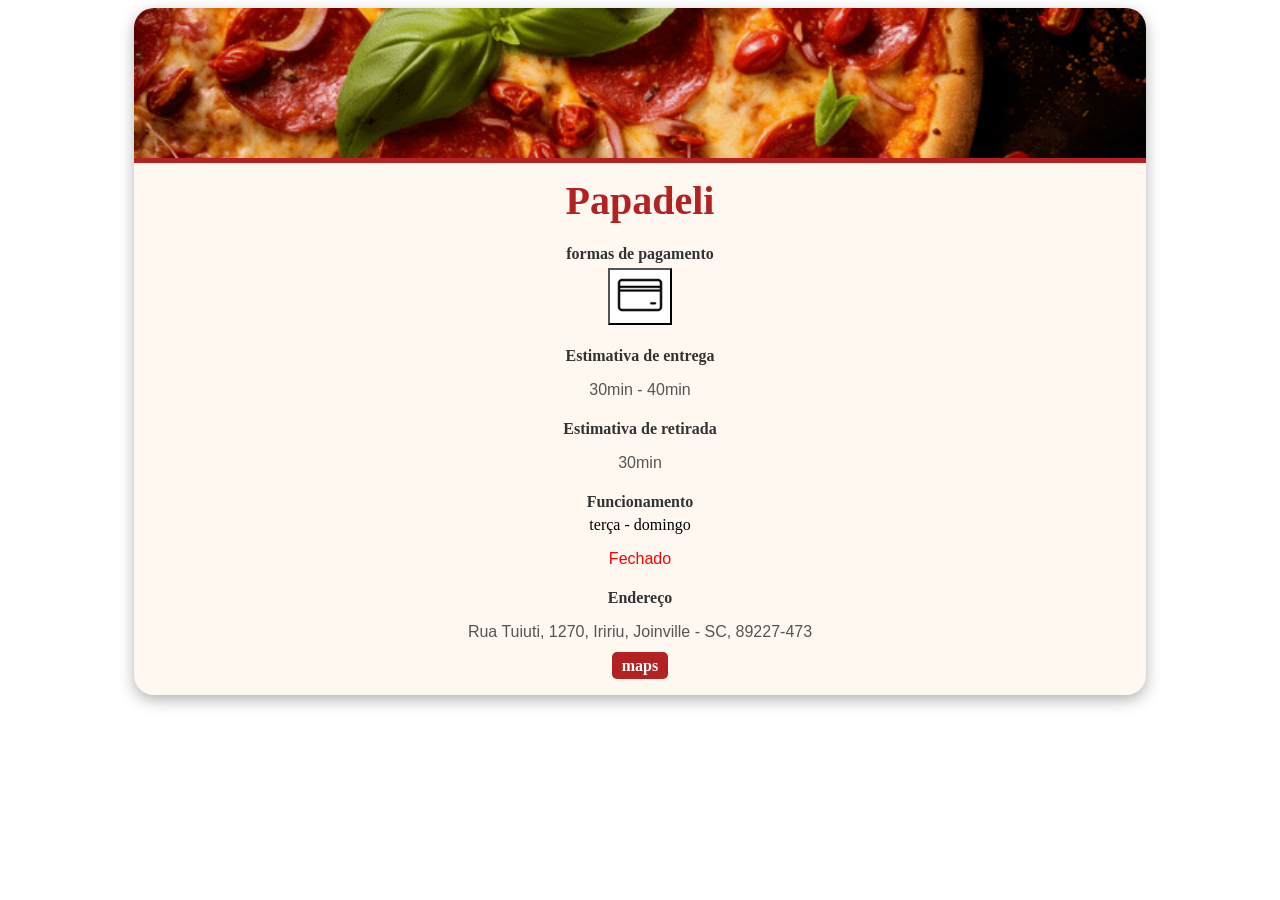
==== index.html @ 965694c2 "first commit" ====
<!DOCTYPE html>
<html lang="pt-Br">

<head>
    <meta charset="UTF-8">
    <meta name="viewport" content="width=device-width, initial-scale=1.0">
    <link rel="stylesheet" href="style.css">
    <title>Cardápio Papadeli</title>
</head>

<body>


    <spam id="cartoes">

    </spam>

    <header>

        <!--<div id="imagem_destaque"></div>-->

        <img id="imagem_destaque" src="./imagens/pizza.png">

        <h1>Papadeli</h1>

        <section id="header">


            <div>
                <h4>formas de pagamento</h4>
                <button><img id="cartao" src="./imagens/cartao.png">
                </button>
            </div>
            <div>
                <h4>Estimativa de entrega</h4>
                <p>30min - 40min</p>
            </div>

            <div>
                <h4>Estimativa de retirada</h4>
                <p>30min</p>
            </div>

            <div><!--espaço vazio necessário--></div>


            <div>
                <h4>Funcionamento</h4>
                terça - domingo
                <p id="funcionamento"></p>
            </div>

            <div>
                <h4>Endereço</h4>
                <p>Rua Tuiuti, 1270, Iririu, Joinville - SC, 89227-473</p>
                <a id="maps" href="https://maps.app.goo.gl/vvwzj1gebsCKTkAu8">maps</a>
            </div>
        </section>
    </header>





<script type="module" src="script.js"></script>
</body>

</html>
---- style.css ----
#cartoes{
    display: none;
}

/* Fonte para títulos */
h1 {
  text-align: center;
  font-family: 'Playfair Display', serif; /* elegante e legível */
  font-size: 2.5rem;
  color: #b22222; /* vermelho pizza */
  margin: 10px 0;
}

/* Imagem destaque */
#imagem_destaque {
  width: 100%;
  height: 150px;
  object-fit: cover; /* mantém proporção da imagem */
  border-bottom: 5px solid #b22222; /* detalhe */
}

/* Container principal */
header {
  width: 80%;
  margin: 0 auto;
  border-radius: 20px;
  overflow: hidden;
  box-shadow: 0 5px 15px rgba(0,0,0,0.3);
  background-color: #fff8f0; /* tom suave */
}

header button{
    background-color: white;
}
header button:hover{
    box-shadow: 3px 3px 3px black;
    cursor: pointer;
    margin-bottom: 1%;
    margin-top: -1%;
}

/* Grid de informações */
#header {
  display: block;
  grid-template-columns: repeat(3, 1fr);
  gap: 15px;
  padding: 20px;
  padding-top: 0%;
  text-align: center;
}

#header h4 {
  font-family: 'Lobster', cursive; /* estilo artesanal */
  color: #333;
  margin-bottom: 5px;
}

#header p {
  font-family: 'Lato', sans-serif;
  color: #555;
}

/* Botão maps */
#maps {
  text-decoration: none;
  background-color: #b22222;
  border: none;
  border-radius: 5px;
  padding: 5px 10px;
  color: white;
  font-weight: bold;
  transition: background 0.3s;
}

#maps:hover {
  background-color: #8b1a1a;
}

#cartao{
    width: 0.5in;
    height: 0.5in;
}
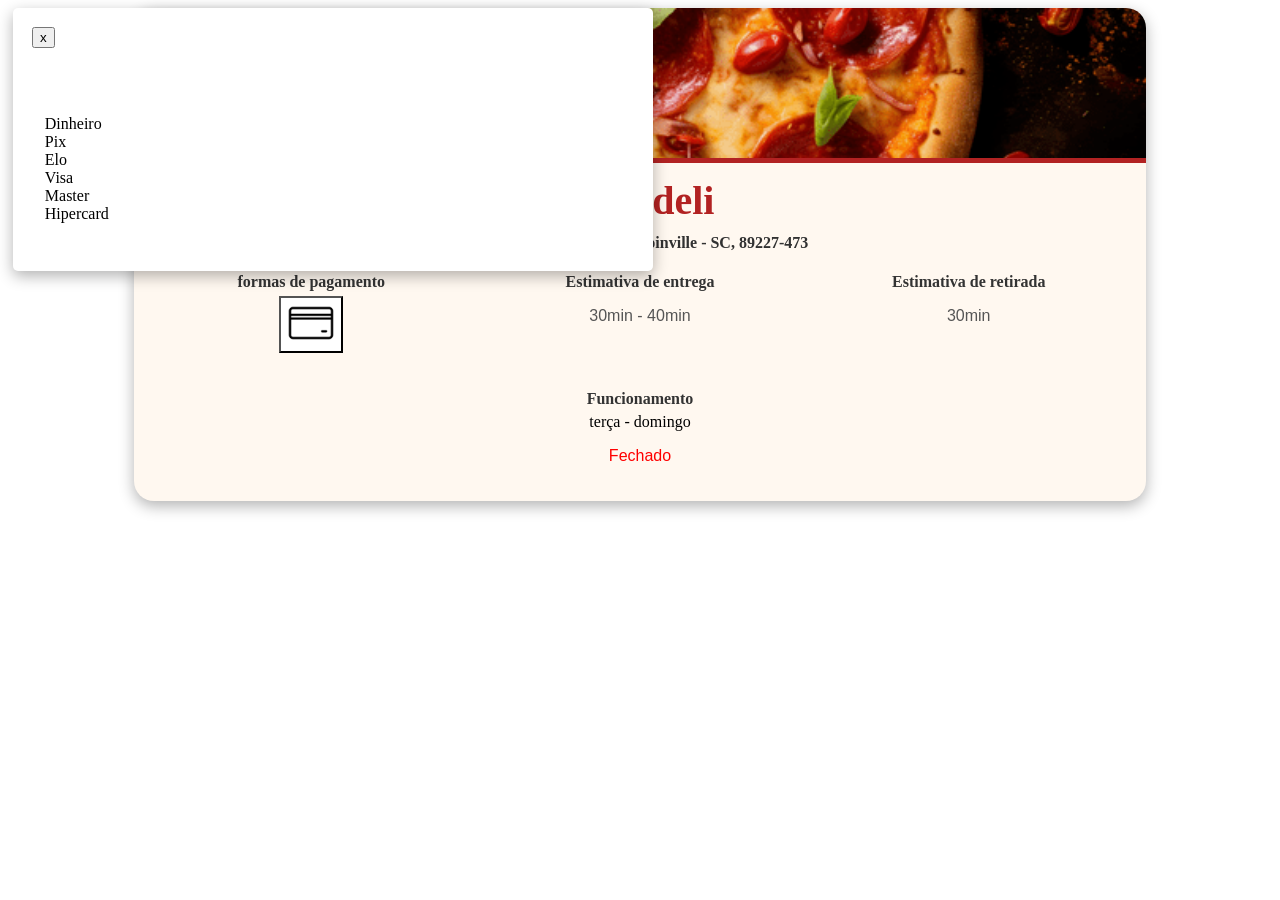
==== commit 26be6667: "estilo previa adicionado, endereço realocado" ====
--- a/index.html
+++ b/index.html
@@ -11,9 +11,24 @@
 <body>
 
 
-    <spam id="cartoes">
+    <section id="previa">
 
-    </spam>
+        <button id="btn-fecha-prev">x</button>
+
+        <ul class="dPrev">
+            <li>Dinheiro</li>
+            <li>Pix</li>
+            <li>Elo</li>
+            <li>Visa</li>
+            <li>Master</li>
+            <li>Hipercard</li>
+            
+        </ul>
+
+
+
+
+    </section>
 
     <header>
 
@@ -22,47 +37,43 @@
         <img id="imagem_destaque" src="./imagens/pizza.png">
 
         <h1>Papadeli</h1>
+        <div id="endereco">
+            <a id="maps" href="https://maps.app.goo.gl/vvwzj1gebsCKTkAu8">
+                Rua Tuiuti, 1270, Iririu, Joinville - SC, 89227-473
+            </a>
 
-        <section id="header">
+            <section id="header">
 
 
-            <div>
-                <h4>formas de pagamento</h4>
-                <button><img id="cartao" src="./imagens/cartao.png">
-                </button>
-            </div>
-            <div>
-                <h4>Estimativa de entrega</h4>
-                <p>30min - 40min</p>
-            </div>
+                <div>
+                    <h4>formas de pagamento</h4>
+                    <button id="prevPagamentos"><img id="cartao" src="./imagens/cartao.png">
+                    </button>
+                </div>
+                <div>
+                    <h4>Estimativa de entrega</h4>
+                    <p>30min - 40min</p>
+                </div>
 
-            <div>
-                <h4>Estimativa de retirada</h4>
-                <p>30min</p>
-            </div>
+                <div>
+                    <h4>Estimativa de retirada</h4>
+                    <p>30min</p>
+                </div>
 
-            <div><!--espaço vazio necessário--></div>
+                <div><!--espaço vazio necessário--></div>
 
 
-            <div>
-                <h4>Funcionamento</h4>
-                terça - domingo
-                <p id="funcionamento"></p>
-            </div>
+                <div>
+                    <h4>Funcionamento</h4>
+                    terça - domingo
+                    <p id="funcionamento"></p>
+                </div>
+            </section>
 
-            <div>
-                <h4>Endereço</h4>
-                <p>Rua Tuiuti, 1270, Iririu, Joinville - SC, 89227-473</p>
-                <a id="maps" href="https://maps.app.goo.gl/vvwzj1gebsCKTkAu8">maps</a>
-            </div>
-        </section>
+        </div>
     </header>
 
-
-
-
-
-<script type="module" src="script.js"></script>
+    <script type="module" src="script.js"></script>
 </body>
 
 </html>
--- a/style.css
+++ b/style.css
@@ -1,6 +1,4 @@
-#cartoes{
-    display: none;
-}
+
 
 /* Fonte para títulos */
 h1 {
@@ -17,6 +15,10 @@
   height: 150px;
   object-fit: cover; /* mantém proporção da imagem */
   border-bottom: 5px solid #b22222; /* detalhe */
+}
+
+#endereco{
+    text-align: center;
 }
 
 /* Container principal */
@@ -41,7 +43,7 @@
 
 /* Grid de informações */
 #header {
-  display: block;
+  display: grid;
   grid-template-columns: repeat(3, 1fr);
   gap: 15px;
   padding: 20px;
@@ -63,20 +65,63 @@
 /* Botão maps */
 #maps {
   text-decoration: none;
-  background-color: #b22222;
   border: none;
   border-radius: 5px;
   padding: 5px 10px;
-  color: white;
+  color: rgb(49, 49, 49);
   font-weight: bold;
   transition: background 0.3s;
 }
 
 #maps:hover {
-  background-color: #8b1a1a;
+  border: 1px solid black;
 }
 
 #cartao{
     width: 0.5in;
     height: 0.5in;
-}+}
+
+#previa{
+  border-radius: 5px;
+  background-color: white;
+  position: fixed;
+  display: block;
+  width: 50%;
+  box-shadow: 0 5px 15px rgba(0,0,0,0.3);
+  left: 1%
+}
+#previa li{
+  list-style: none;
+}
+
+#previa button{
+  margin: 3%;
+}
+
+.dPrev{
+  padding: 5%;
+}
+
+/* Layout para telas menores (celular) */
+@media (max-width: 4in) {
+
+
+  h1 {
+    font-size: 1.8rem; /* diminui o título */
+  }
+
+  #imagem_destaque {
+    height: 150px; /* reduz altura da imagem */
+  }
+
+  header{
+    width: 100%;
+  }
+
+  #previa{
+    width: 100%;
+  }
+}
+
+
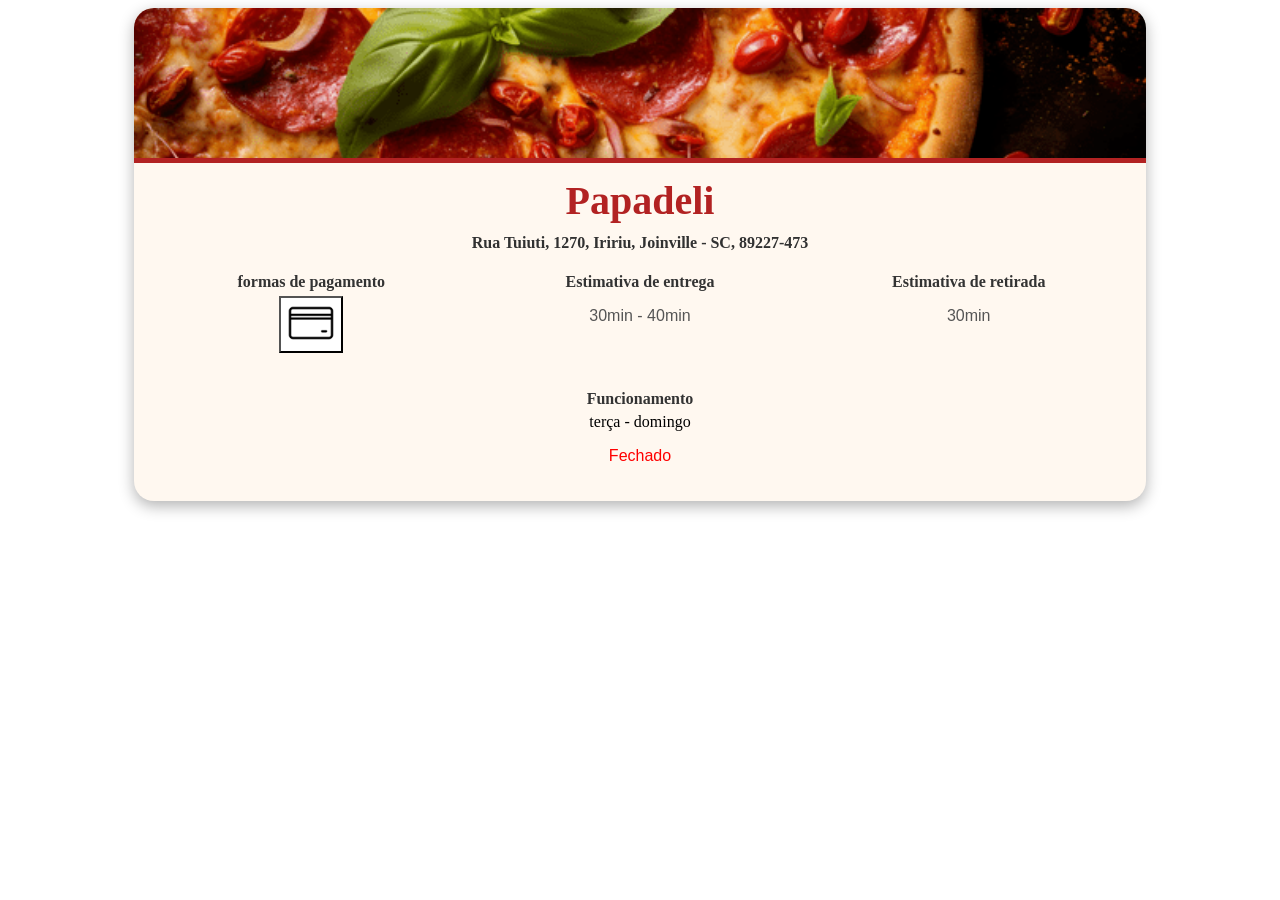
==== commit 3d387ffd: "funções de mostrar e reirar previa adicionados, estlização previa completada, imagens previa adicion" ====
--- a/index.html
+++ b/index.html
@@ -13,20 +13,29 @@
 
     <section id="previa">
 
-        <button id="btn-fecha-prev">x</button>
+        <button id="btn-fecha-prev">
+            <svg id="dupla-esquerda" xmlns="http://www.w3.org/2000/svg" fill="currentColor"
+                class="bi bi-chevron-double-left" viewBox="0 0 16 16">
+                <path fill-rule="evenodd"
+                    d="M8.354 1.646a.5.5 0 0 1 0 .708L2.707 8l5.647 5.646a.5.5 0 0 1-.708.708l-6-6a.5.5 0 0 1 0-.708l6-6a.5.5 0 0 1 .708 0" />
+                <path fill-rule="evenodd"
+                    d="M12.354 1.646a.5.5 0 0 1 0 .708L6.707 8l5.647 5.646a.5.5 0 0 1-.708.708l-6-6a.5.5 0 0 1 0-.708l6-6a.5.5 0 0 1 .708 0" />
+            </svg>
+        </button>
 
         <ul class="dPrev">
-            <li>Dinheiro</li>
-            <li>Pix</li>
-            <li>Elo</li>
-            <li>Visa</li>
-            <li>Master</li>
-            <li>Hipercard</li>
-            
+            <li><svg xmlns="http://www.w3.org/2000/svg" viewBox="0 0 640 512" fill="green">
+                    <path
+                        d="M64 96C28.7 96 0 124.7 0 160V352c0 35.3 28.7 64 64 64H576c35.3 0 64-28.7 64-64V160c0-35.3-28.7-64-64-64H64zm0 48h512c8.8 0 16 7.2 16 16V352c0 8.8-7.2 16-16 16H64c-8.8 0-16-7.2-16-16V160c0-8.8 7.2-16 16-16zm256 32a80 80 0 1 0 0 160 80 80 0 1 0 0-160z" />
+                </svg>
+                Dinheiro</li>
+            <li><img src="./imagens/pix.png">Pix</li>
+            <li><img src="./imagens/elo.png">Elo</li>
+            <li><img src="./imagens/visa.png">Visa</li>
+            <li><img src="./imagens/mastercard.png">Mastercard</li>
+            <li><img src="./imagens/hipercard.png">Hipercard</li>
+
         </ul>
-
-
-
 
     </section>
 
--- a/style.css
+++ b/style.css
@@ -86,17 +86,44 @@
   border-radius: 5px;
   background-color: white;
   position: fixed;
-  display: block;
+  display: none;
   width: 50%;
   box-shadow: 0 5px 15px rgba(0,0,0,0.3);
   left: 1%
 }
 #previa li{
   list-style: none;
+  border: 1px solid gray;
+  border-top: 0px;
+  border-left: 0px;
+  border-right: 0px;
+  font-size:xx-large;
+  vertical-align: middle;
+}
+
+#previa li img{
+  width: 0.5in;
+  vertical-align: middle;
+  margin-right: 3%;
+}
+
+#previa svg {
+  width: 0.5in;
+  height: 0.5in;
+  vertical-align: middle;
+  margin-right: 3%;
 }
 
 #previa button{
   margin: 3%;
+  background-color: #c7c7c7;
+  border: 3px solid black;
+  border-radius: 3px;
+}
+
+#dupla-esquerda{
+  width: 0.3in;
+  height: 0.3in;
 }
 
 .dPrev{
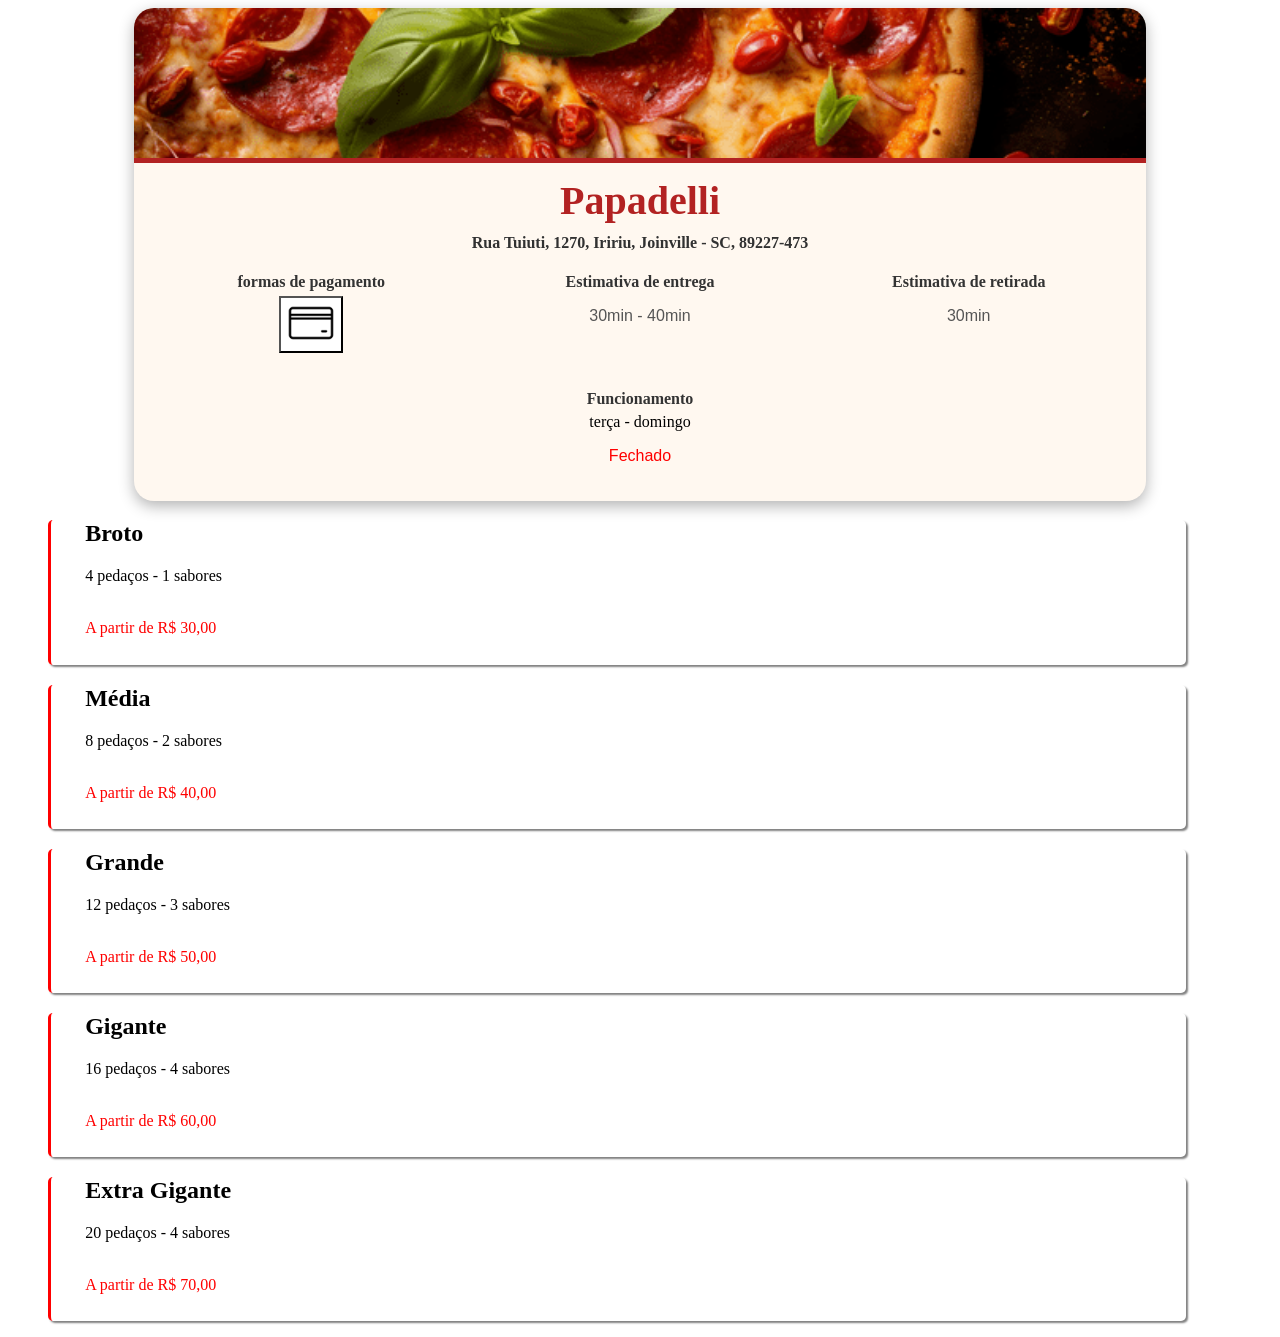
==== commit a7d3fe38: "inseridas sessões de sabores e bebidas, função que cria objetos pizza e objeto carrainho criados" ====
--- a/index.html
+++ b/index.html
@@ -5,82 +5,89 @@
     <meta charset="UTF-8">
     <meta name="viewport" content="width=device-width, initial-scale=1.0">
     <link rel="stylesheet" href="style.css">
-    <title>Cardápio Papadeli</title>
+    <title>Cardápio Papadelli</title>
 </head>
 
 <body>
 
+    <main id="inicio">
 
-    <section id="previa">
+        <section id="previa">
 
-        <button id="btn-fecha-prev">
-            <svg id="dupla-esquerda" xmlns="http://www.w3.org/2000/svg" fill="currentColor"
-                class="bi bi-chevron-double-left" viewBox="0 0 16 16">
-                <path fill-rule="evenodd"
-                    d="M8.354 1.646a.5.5 0 0 1 0 .708L2.707 8l5.647 5.646a.5.5 0 0 1-.708.708l-6-6a.5.5 0 0 1 0-.708l6-6a.5.5 0 0 1 .708 0" />
-                <path fill-rule="evenodd"
-                    d="M12.354 1.646a.5.5 0 0 1 0 .708L6.707 8l5.647 5.646a.5.5 0 0 1-.708.708l-6-6a.5.5 0 0 1 0-.708l6-6a.5.5 0 0 1 .708 0" />
-            </svg>
-        </button>
+            <button id="btn-fecha-prev">
+                <svg id="dupla-esquerda" xmlns="http://www.w3.org/2000/svg" fill="currentColor"
+                    class="bi bi-chevron-double-left" viewBox="0 0 16 16">
+                    <path fill-rule="evenodd"
+                        d="M8.354 1.646a.5.5 0 0 1 0 .708L2.707 8l5.647 5.646a.5.5 0 0 1-.708.708l-6-6a.5.5 0 0 1 0-.708l6-6a.5.5 0 0 1 .708 0" />
+                    <path fill-rule="evenodd"
+                        d="M12.354 1.646a.5.5 0 0 1 0 .708L6.707 8l5.647 5.646a.5.5 0 0 1-.708.708l-6-6a.5.5 0 0 1 0-.708l6-6a.5.5 0 0 1 .708 0" />
+                </svg>
+            </button>
 
-        <ul class="dPrev">
-            <li><svg xmlns="http://www.w3.org/2000/svg" viewBox="0 0 640 512" fill="green">
-                    <path
-                        d="M64 96C28.7 96 0 124.7 0 160V352c0 35.3 28.7 64 64 64H576c35.3 0 64-28.7 64-64V160c0-35.3-28.7-64-64-64H64zm0 48h512c8.8 0 16 7.2 16 16V352c0 8.8-7.2 16-16 16H64c-8.8 0-16-7.2-16-16V160c0-8.8 7.2-16 16-16zm256 32a80 80 0 1 0 0 160 80 80 0 1 0 0-160z" />
-                </svg>
-                Dinheiro</li>
-            <li><img src="./imagens/pix.png">Pix</li>
-            <li><img src="./imagens/elo.png">Elo</li>
-            <li><img src="./imagens/visa.png">Visa</li>
-            <li><img src="./imagens/mastercard.png">Mastercard</li>
-            <li><img src="./imagens/hipercard.png">Hipercard</li>
+            <ul class="dPrev">
+                <li><svg xmlns="http://www.w3.org/2000/svg" viewBox="0 0 640 512" fill="green">
+                        <path
+                            d="M64 96C28.7 96 0 124.7 0 160V352c0 35.3 28.7 64 64 64H576c35.3 0 64-28.7 64-64V160c0-35.3-28.7-64-64-64H64zm0 48h512c8.8 0 16 7.2 16 16V352c0 8.8-7.2 16-16 16H64c-8.8 0-16-7.2-16-16V160c0-8.8 7.2-16 16-16zm256 32a80 80 0 1 0 0 160 80 80 0 1 0 0-160z" />
+                    </svg>
+                    Dinheiro</li>
+                <li><img src="./imagens/pix.png">Pix</li>
+                <li><img src="./imagens/elo.png">Elo</li>
+                <li><img src="./imagens/visa.png">Visa</li>
+                <li><img src="./imagens/mastercard.png">Mastercard</li>
+                <li><img src="./imagens/hipercard.png">Hipercard</li>
 
-        </ul>
+            </ul>
 
-    </section>
+        </section>
 
-    <header>
+        <header>
 
-        <!--<div id="imagem_destaque"></div>-->
+            <!--<div id="imagem_destaque"></div>-->
 
-        <img id="imagem_destaque" src="./imagens/pizza.png">
+            <img id="imagem_destaque" src="./imagens/pizza.png">
 
-        <h1>Papadeli</h1>
-        <div id="endereco">
-            <a id="maps" href="https://maps.app.goo.gl/vvwzj1gebsCKTkAu8">
-                Rua Tuiuti, 1270, Iririu, Joinville - SC, 89227-473
-            </a>
+            <h1>Papadelli</h1>
+            <div id="endereco">
+                <a id="maps" href="https://maps.app.goo.gl/vvwzj1gebsCKTkAu8">
+                    Rua Tuiuti, 1270, Iririu, Joinville - SC, 89227-473
+                </a>
 
-            <section id="header">
+                <section id="header">
 
 
-                <div>
-                    <h4>formas de pagamento</h4>
-                    <button id="prevPagamentos"><img id="cartao" src="./imagens/cartao.png">
-                    </button>
-                </div>
-                <div>
-                    <h4>Estimativa de entrega</h4>
-                    <p>30min - 40min</p>
-                </div>
+                    <div>
+                        <h4>formas de pagamento</h4>
+                        <button id="prevPagamentos"><img id="cartao" src="./imagens/cartao.png">
+                        </button>
+                    </div>
+                    <div>
+                        <h4>Estimativa de entrega</h4>
+                        <p>30min - 40min</p>
+                    </div>
 
-                <div>
-                    <h4>Estimativa de retirada</h4>
-                    <p>30min</p>
-                </div>
+                    <div>
+                        <h4>Estimativa de retirada</h4>
+                        <p>30min</p>
+                    </div>
 
-                <div><!--espaço vazio necessário--></div>
+                    <div><!--espaço vazio necessário--></div>
 
 
-                <div>
-                    <h4>Funcionamento</h4>
-                    terça - domingo
-                    <p id="funcionamento"></p>
-                </div>
-            </section>
+                    <div>
+                        <h4>Funcionamento</h4>
+                        terça - domingo
+                        <p id="funcionamento"></p>
+                    </div>
+                </section>
 
-        </div>
-    </header>
+            </div>
+        </header>
+
+        <ul id="pizzas"></ul>
+    </main>
+
+    <section id="sabores">pizza</section>
+    <section id="bebidas">bebidas</section>
 
     <script type="module" src="script.js"></script>
 </body>
--- a/style.css
+++ b/style.css
@@ -107,7 +107,7 @@
   margin-right: 3%;
 }
 
-#previa svg {
+#previa li svg {
   width: 0.5in;
   height: 0.5in;
   vertical-align: middle;
@@ -116,7 +116,7 @@
 
 #previa button{
   margin: 3%;
-  background-color: #c7c7c7;
+  background-color: #b22222;
   border: 3px solid black;
   border-radius: 3px;
 }
@@ -130,6 +130,54 @@
   padding: 5%;
 }
 
+.preco{
+  color: red;
+}
+
+#pizzas{
+  width: 90%;
+  text-align: center;
+}
+
+
+#pizzas li{
+  list-style: none;
+  text-align: left;
+  padding-left: 3%;
+  padding-bottom: 1%;
+  box-shadow: 2px 2px 2px gray;
+  border-radius: 5px;
+  border-left: 3px solid red;
+}
+
+#pizzas li:hover{
+  box-shadow: 4px 4px 3px gray;
+  transform: scale(1.01);
+}
+
+#bebidas{
+  display: none;
+}
+ #sabores{
+  display: none;
+ }
+
+
+
+
+
+
+
+
+
+
+
+
+
+
+
+
+
 /* Layout para telas menores (celular) */
 @media (max-width: 4in) {
 
@@ -149,6 +197,4 @@
   #previa{
     width: 100%;
   }
-}
-
-
+}
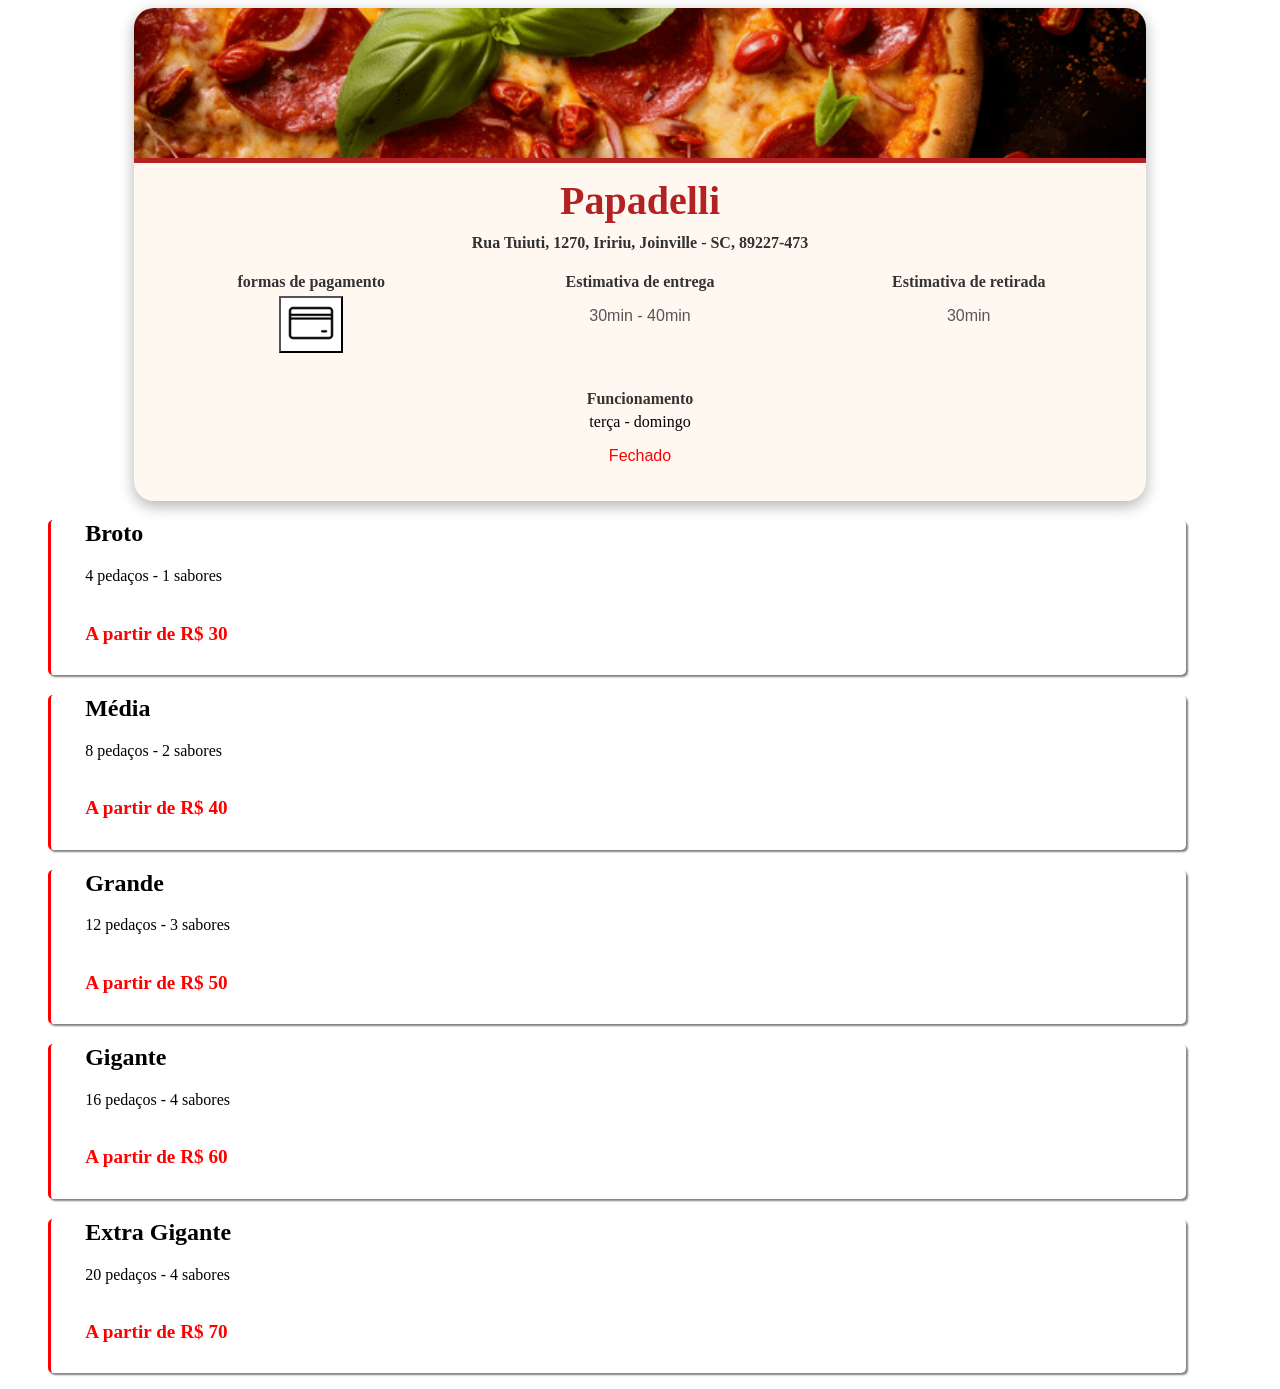
==== commit 6d4e6d54: "funções utilitarias do carrinho adicionadas, roteamento por id adicionado, barra superior e inferior" ====
--- a/index.html
+++ b/index.html
@@ -10,9 +10,9 @@
 
 <body>
 
-    <main id="inicio">
+    <main id="inicio" class="page">
 
-        <section id="previa">
+        <section id="previa" class="page">
 
             <button id="btn-fecha-prev">
                 <svg id="dupla-esquerda" xmlns="http://www.w3.org/2000/svg" fill="currentColor"
@@ -85,9 +85,47 @@
 
         <ul id="pizzas"></ul>
     </main>
+<!--sabores de pizza -------------------------------------------------->
+    <section id="sabores" class="page">
+        <div class="barra_superior">
+            <button class="btn_retorno" id="retorno_sabores">
+                <svg class="retorno" xmlns="http://www.w3.org/2000/svg" fill="currentColor"
+                    class="bi bi-chevron-double-left" viewBox="0 0 16 16">
+                    <path fill-rule="evenodd"
+                        d="M8.354 1.646a.5.5 0 0 1 0 .708L2.707 8l5.647 5.646a.5.5 0 0 1-.708.708l-6-6a.5.5 0 0 1 0-.708l6-6a.5.5 0 0 1 .708 0" />
+                    <path fill-rule="evenodd"
+                        d="M12.354 1.646a.5.5 0 0 1 0 .708L6.707 8l5.647 5.646a.5.5 0 0 1-.708.708l-6-6a.5.5 0 0 1 0-.708l6-6a.5.5 0 0 1 .708 0" />
+                </svg>
+            </button>
+            <h3 id="tipo_pizza"></h3>
+        </div>
 
-    <section id="sabores">pizza</section>
-    <section id="bebidas">bebidas</section>
+
+        <section id="inferior_sabor" class="inferior">
+            <p id="total_sabor" class="total">total</p> <button id="btn_sabor">PRÓXIMO</button>
+        </section>
+<!--bebidas -------------------------------------------------->
+    </section>
+    <section id="bebidas" class="page">
+                <div class="barra_superior">
+            <button class="btn_retorno" id="retorno_bebidas">
+                <svg class="retorno" xmlns="http://www.w3.org/2000/svg" fill="currentColor"
+                    class="bi bi-chevron-double-left" viewBox="0 0 16 16">
+                    <path fill-rule="evenodd"
+                        d="M8.354 1.646a.5.5 0 0 1 0 .708L2.707 8l5.647 5.646a.5.5 0 0 1-.708.708l-6-6a.5.5 0 0 1 0-.708l6-6a.5.5 0 0 1 .708 0" />
+                    <path fill-rule="evenodd"
+                        d="M12.354 1.646a.5.5 0 0 1 0 .708L6.707 8l5.647 5.646a.5.5 0 0 1-.708.708l-6-6a.5.5 0 0 1 0-.708l6-6a.5.5 0 0 1 .708 0" />
+                </svg>
+            </button>
+            <h3 id="tipo_bebida"></h3>
+        </div>
+
+
+        <section id="inferior_bebida" class="inferior">
+            <p id="total_bebida" class="total">total</p> <button id="btn_sabor">PRÓXIMO</button>
+        </section>
+    </section>
+
 
     <script type="module" src="script.js"></script>
 </body>
--- a/style.css
+++ b/style.css
@@ -1,11 +1,11 @@
-
-
 /* Fonte para títulos */
 h1 {
   text-align: center;
-  font-family: 'Playfair Display', serif; /* elegante e legível */
+  font-family: 'Playfair Display', serif;
+  /* elegante e legível */
   font-size: 2.5rem;
-  color: #b22222; /* vermelho pizza */
+  color: #b22222;
+  /* vermelho pizza */
   margin: 10px 0;
 }
 
@@ -13,12 +13,14 @@
 #imagem_destaque {
   width: 100%;
   height: 150px;
-  object-fit: cover; /* mantém proporção da imagem */
-  border-bottom: 5px solid #b22222; /* detalhe */
-}
-
-#endereco{
-    text-align: center;
+  object-fit: cover;
+  /* mantém proporção da imagem */
+  border-bottom: 5px solid #b22222;
+  /* detalhe */
+}
+
+#endereco {
+  text-align: center;
 }
 
 /* Container principal */
@@ -27,18 +29,20 @@
   margin: 0 auto;
   border-radius: 20px;
   overflow: hidden;
-  box-shadow: 0 5px 15px rgba(0,0,0,0.3);
-  background-color: #fff8f0; /* tom suave */
-}
-
-header button{
-    background-color: white;
-}
-header button:hover{
-    box-shadow: 3px 3px 3px black;
-    cursor: pointer;
-    margin-bottom: 1%;
-    margin-top: -1%;
+  box-shadow: 0 5px 15px rgba(0, 0, 0, 0.3);
+  background-color: #fff8f0;
+  /* tom suave */
+}
+
+header button {
+  background-color: white;
+}
+
+header button:hover {
+  box-shadow: 3px 3px 3px black;
+  cursor: pointer;
+  margin-bottom: 1%;
+  margin-top: -1%;
 }
 
 /* Grid de informações */
@@ -52,7 +56,8 @@
 }
 
 #header h4 {
-  font-family: 'Lobster', cursive; /* estilo artesanal */
+  font-family: 'Lobster', cursive;
+  /* estilo artesanal */
   color: #333;
   margin-bottom: 5px;
 }
@@ -77,31 +82,32 @@
   border: 1px solid black;
 }
 
-#cartao{
-    width: 0.5in;
-    height: 0.5in;
-}
-
-#previa{
+#cartao {
+  width: 0.5in;
+  height: 0.5in;
+}
+
+#previa {
   border-radius: 5px;
   background-color: white;
   position: fixed;
   display: none;
   width: 50%;
-  box-shadow: 0 5px 15px rgba(0,0,0,0.3);
+  box-shadow: 0 5px 15px rgba(0, 0, 0, 0.3);
   left: 1%
 }
-#previa li{
+
+#previa li {
   list-style: none;
   border: 1px solid gray;
   border-top: 0px;
   border-left: 0px;
   border-right: 0px;
-  font-size:xx-large;
+  font-size: xx-large;
   vertical-align: middle;
 }
 
-#previa li img{
+#previa li img {
   width: 0.5in;
   vertical-align: middle;
   margin-right: 3%;
@@ -114,33 +120,33 @@
   margin-right: 3%;
 }
 
-#previa button{
+#previa button {
   margin: 3%;
   background-color: #b22222;
   border: 3px solid black;
   border-radius: 3px;
 }
 
-#dupla-esquerda{
+#dupla-esquerda {
   width: 0.3in;
   height: 0.3in;
 }
 
-.dPrev{
+.dPrev {
   padding: 5%;
 }
 
-.preco{
+.preco {
   color: red;
 }
 
-#pizzas{
+#pizzas {
   width: 90%;
   text-align: center;
 }
 
 
-#pizzas li{
+#pizzas li {
   list-style: none;
   text-align: left;
   padding-left: 3%;
@@ -150,27 +156,95 @@
   border-left: 3px solid red;
 }
 
-#pizzas li:hover{
+#pizzas li:hover {
   box-shadow: 4px 4px 3px gray;
   transform: scale(1.01);
 }
 
-#bebidas{
+#bebidas {
   display: none;
 }
- #sabores{
+
+#sabores {
   display: none;
- }
-
-
-
-
-
-
-
-
-
-
+}
+
+.retorno {
+
+  width: 0.3in;
+  height: 0.3in;
+}
+
+.barra_superior {
+  background-color: rgb(255, 217, 0);
+  display: flex;
+  /* ativa flexbox */
+  align-items: center;
+  /* alinha verticalmente */
+  justify-content: space-between;
+  /* distribui: botão à esquerda, h3 centralizado */
+  padding: 0 10px;
+}
+
+.barra_superior h3 {
+  flex: 1;
+  /* ocupa espaço central */
+  text-align: center;
+  /* centraliza o texto dentro do espaço */
+}
+
+.barra_superior button {
+  flex: 0;
+  /* não cresce, fica fixo */
+  background-color: transparent;
+  border: 0px solid;
+}
+
+
+
+.inferior {
+  position: fixed;
+  display: grid;
+  grid-template-columns: 1fr 1fr;
+  box-shadow: -1px -1px 3px;
+  width: 90%;
+  transform: translateX(-50%);
+  left: 50%;
+  bottom: 1%;
+
+  padding: 1%;
+}
+
+.inferior p {
+  text-align: center;
+}
+
+.inferior button {
+  border: 0px solid;
+  border-radius: 10px;
+  background-color: red;
+  color: white;
+  width: 90%;
+  font-size: larger;
+}
+
+.inferior button:hover {
+  transform: scale(1.01);
+  box-shadow: 3px 3px 3px black;
+}
+
+.preco{
+  font-size: larger;
+  font-weight: bold;
+}
+
+.total{
+  display: inline;
+}
+.total span{
+  font-size: x-large;
+  font-weight: bold;
+}
 
 
 
@@ -183,18 +257,20 @@
 
 
   h1 {
-    font-size: 1.8rem; /* diminui o título */
+    font-size: 1.8rem;
+    /* diminui o título */
   }
 
   #imagem_destaque {
-    height: 150px; /* reduz altura da imagem */
-  }
-
-  header{
+    height: 150px;
+    /* reduz altura da imagem */
+  }
+
+  header {
     width: 100%;
   }
 
-  #previa{
+  #previa {
     width: 100%;
   }
 }
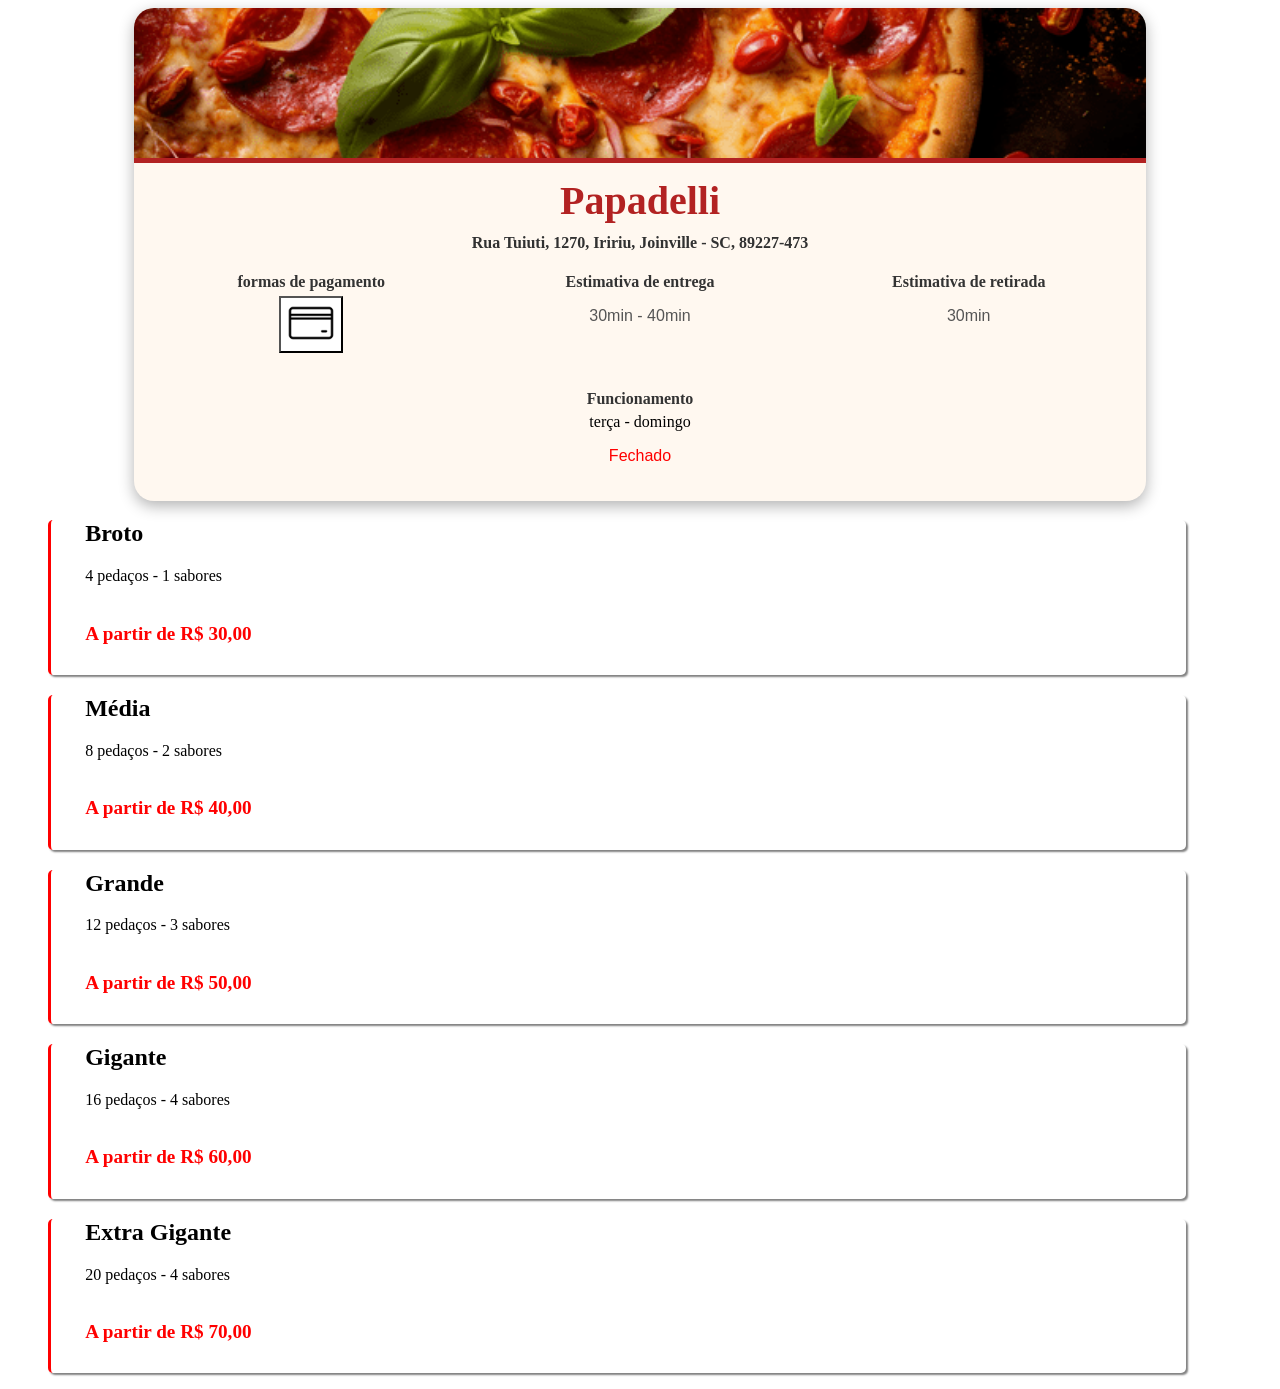
==== commit c033a633: "função adequada pra soma de sequencia criada, sabores criados, objeto sabores criado, função denderi" ====
--- a/index.html
+++ b/index.html
@@ -42,8 +42,6 @@
 
         <header>
 
-            <!--<div id="imagem_destaque"></div>-->
-
             <img id="imagem_destaque" src="./imagens/pizza.png">
 
             <h1>Papadelli</h1>
@@ -85,7 +83,7 @@
 
         <ul id="pizzas"></ul>
     </main>
-<!--sabores de pizza -------------------------------------------------->
+    <!--sabores de pizza -------------------------------------------------->
     <section id="sabores" class="page">
         <div class="barra_superior">
             <button class="btn_retorno" id="retorno_sabores">
@@ -97,37 +95,80 @@
                         d="M12.354 1.646a.5.5 0 0 1 0 .708L6.707 8l5.647 5.646a.5.5 0 0 1-.708.708l-6-6a.5.5 0 0 1 0-.708l6-6a.5.5 0 0 1 .708 0" />
                 </svg>
             </button>
-            <h3 id="tipo_pizza"></h3>
+            <h3 class="tipo_pizza"></h3>
         </div>
+
+        <ul id="sabores_pizza"></ul>
 
 
         <section id="inferior_sabor" class="inferior">
-            <p id="total_sabor" class="total">total</p> <button id="btn_sabor">PRÓXIMO</button>
-        </section>
-<!--bebidas -------------------------------------------------->
-    </section>
-    <section id="bebidas" class="page">
-                <div class="barra_superior">
-            <button class="btn_retorno" id="retorno_bebidas">
-                <svg class="retorno" xmlns="http://www.w3.org/2000/svg" fill="currentColor"
-                    class="bi bi-chevron-double-left" viewBox="0 0 16 16">
-                    <path fill-rule="evenodd"
-                        d="M8.354 1.646a.5.5 0 0 1 0 .708L2.707 8l5.647 5.646a.5.5 0 0 1-.708.708l-6-6a.5.5 0 0 1 0-.708l6-6a.5.5 0 0 1 .708 0" />
-                    <path fill-rule="evenodd"
-                        d="M12.354 1.646a.5.5 0 0 1 0 .708L6.707 8l5.647 5.646a.5.5 0 0 1-.708.708l-6-6a.5.5 0 0 1 0-.708l6-6a.5.5 0 0 1 .708 0" />
-                </svg>
-            </button>
-            <h3 id="tipo_bebida"></h3>
-        </div>
+
+            <ul class="lista"></ul>
 
 
-        <section id="inferior_bebida" class="inferior">
-            <p id="total_bebida" class="total">total</p> <button id="btn_sabor">PRÓXIMO</button>
+            <div class="base">
+                <p id="total_sabor" class="total">total</p> <button id="btn_sabor" class="btn_proximo">PRÓXIMO</button>
+
+            </div>
         </section>
-    </section>
+
+        <!--bordas---------------------------------------------------->
+        <section id="bordas" class="page">
+            <div class="barra_superior">
+                <button class="btn_retorno" id="retorno_bordas">
+                    <svg class="retorno" xmlns="http://www.w3.org/2000/svg" fill="currentColor"
+                        class="bi bi-chevron-double-left" viewBox="0 0 16 16">
+                        <path fill-rule="evenodd"
+                            d="M8.354 1.646a.5.5 0 0 1 0 .708L2.707 8l5.647 5.646a.5.5 0 0 1-.708.708l-6-6a.5.5 0 0 1 0-.708l6-6a.5.5 0 0 1 .708 0" />
+                        <path fill-rule="evenodd"
+                            d="M12.354 1.646a.5.5 0 0 1 0 .708L6.707 8l5.647 5.646a.5.5 0 0 1-.708.708l-6-6a.5.5 0 0 1 0-.708l6-6a.5.5 0 0 1 .708 0" />
+                    </svg>
+                </button>
+                <h3 class="tipo_pizza"></h3>
+            </div>
 
 
-    <script type="module" src="script.js"></script>
+            <section id="inferior_borda" class="inferior">
+
+                <ul class="lista"></ul>
+
+                <div class="base">
+                    <p id="total_borda" class="total">total</p> <button id="btn_borda"
+                        class="btn_proximo">PRÓXIMO</button>
+
+                </div>
+            </section>
+            <!--bebidas -------------------------------------------------->
+        </section>
+        <section id="bebidas" class="page">
+            <div class="barra_superior">
+                <button class="btn_retorno" id="retorno_bebidas">
+                    <svg class="retorno" xmlns="http://www.w3.org/2000/svg" fill="currentColor"
+                        class="bi bi-chevron-double-left" viewBox="0 0 16 16">
+                        <path fill-rule="evenodd"
+                            d="M8.354 1.646a.5.5 0 0 1 0 .708L2.707 8l5.647 5.646a.5.5 0 0 1-.708.708l-6-6a.5.5 0 0 1 0-.708l6-6a.5.5 0 0 1 .708 0" />
+                        <path fill-rule="evenodd"
+                            d="M12.354 1.646a.5.5 0 0 1 0 .708L6.707 8l5.647 5.646a.5.5 0 0 1-.708.708l-6-6a.5.5 0 0 1 0-.708l6-6a.5.5 0 0 1 .708 0" />
+                    </svg>
+                </button>
+                <h3 id="tipo_bebida"></h3>
+            </div>
+
+
+            <section id="inferior_bebida" class="inferior">
+
+                <ul class="lista"></ul>
+
+                <div class="base">
+                    <p id="total_bebida" class="total">total</p> <button id="btn_bebida"
+                        class="btn_proximo">PRÓXIMO</button>
+
+                </div>
+            </section>
+        </section>
+
+
+        <script type="module" src="script.js"></script>
 </body>
 
 </html>
--- a/style.css
+++ b/style.css
@@ -178,12 +178,14 @@
 .barra_superior {
   background-color: rgb(255, 217, 0);
   display: flex;
-  /* ativa flexbox */
   align-items: center;
-  /* alinha verticalmente */
   justify-content: space-between;
-  /* distribui: botão à esquerda, h3 centralizado */
   padding: 0 10px;
+  position: fixed;
+  width: 98%;
+
+  transform: translateX(-50%);
+  left: 50%;
 }
 
 .barra_superior h3 {
@@ -204,15 +206,15 @@
 
 .inferior {
   position: fixed;
-  display: grid;
-  grid-template-columns: 1fr 1fr;
+
   box-shadow: -1px -1px 3px;
   width: 90%;
   transform: translateX(-50%);
   left: 50%;
   bottom: 1%;
-
   padding: 1%;
+
+  background-color: rgb(255, 255, 255);
 }
 
 .inferior p {
@@ -233,18 +235,101 @@
   box-shadow: 3px 3px 3px black;
 }
 
-.preco{
+.preco {
   font-size: larger;
   font-weight: bold;
 }
 
-.total{
+.total {
   display: inline;
 }
-.total span{
+
+.total span {
   font-size: x-large;
   font-weight: bold;
 }
+
+.base {
+  display: grid;
+  grid-template-columns: 1fr 1fr;
+}
+
+.lista {
+  display: flex;
+  flex-wrap: wrap;
+  gap: 1px;
+  flex-direction: row;
+}
+
+.lista li {
+  list-style: none;
+  color: black;
+  border-left: 2px solid rgb(0, 0, 0);
+  padding-right: 5px;
+  padding-left: 1px;
+
+}
+
+
+#sabores_pizza {
+  padding-top: 5%;
+  padding-bottom: 10%;
+}
+
+#sabores_pizza li {
+  list-style: none;
+  border: 1px solid gray;
+  border-top: 0px;
+  border-left: 0px;
+  border-right: 0px;
+  vertical-align: middle;
+
+  width: 100%;
+}
+
+#sabores_pizza li div{
+  vertical-align: middle;
+}
+
+.dp {
+  vertical-align: middle;
+  float: right;
+  text-align: right;
+  width: 2in;
+}
+
+.dp button {
+  display: inline;
+  font-size: xx-large;
+  background-color: transparent;
+  border-radius: 5px;
+  padding: 5%;
+  border: 0px solid;
+}
+
+.dp p {
+  display: inline;
+  padding: 3%;
+  font-size: x-large;
+}
+
+.dp button:hover {
+  background-color: rgb(209, 209, 209);
+  color: white;
+  cursor: pointer;
+}
+
+
+
+
+
+
+
+
+
+
+
+
 
 
 
@@ -273,4 +358,9 @@
   #previa {
     width: 100%;
   }
+
+  #sabores_pizza {
+    padding-bottom: 30%;
+  }
+
 }
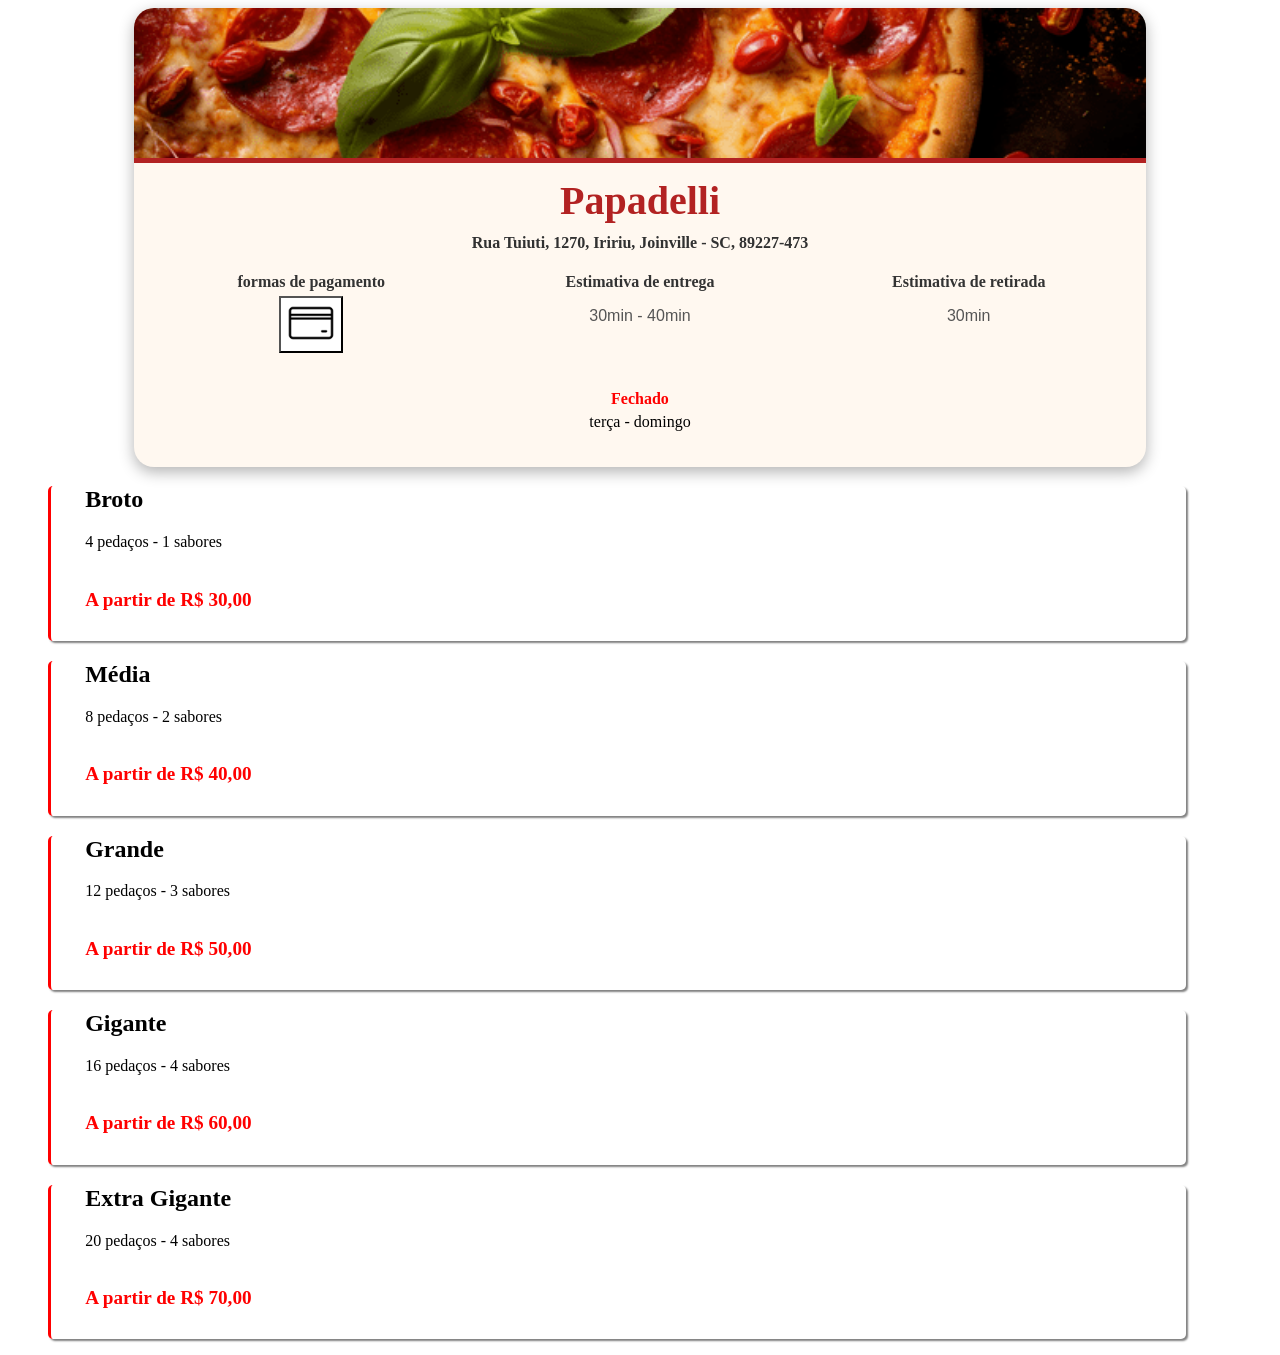
==== commit d97e83b7: "pagina de bordas concluida, pagina do carrinho iniciada, listagem de pizzas no carrinho implementada" ====
--- a/index.html
+++ b/index.html
@@ -1,174 +1,15 @@
 <!DOCTYPE html>
 <html lang="pt-Br">
-
 <head>
     <meta charset="UTF-8">
     <meta name="viewport" content="width=device-width, initial-scale=1.0">
     <link rel="stylesheet" href="style.css">
-    <title>Cardápio Papadelli</title>
+    <title>PAPADELLI</title>
 </head>
-
 <body>
 
-    <main id="inicio" class="page">
+    <div id="root"></div>
 
-        <section id="previa" class="page">
-
-            <button id="btn-fecha-prev">
-                <svg id="dupla-esquerda" xmlns="http://www.w3.org/2000/svg" fill="currentColor"
-                    class="bi bi-chevron-double-left" viewBox="0 0 16 16">
-                    <path fill-rule="evenodd"
-                        d="M8.354 1.646a.5.5 0 0 1 0 .708L2.707 8l5.647 5.646a.5.5 0 0 1-.708.708l-6-6a.5.5 0 0 1 0-.708l6-6a.5.5 0 0 1 .708 0" />
-                    <path fill-rule="evenodd"
-                        d="M12.354 1.646a.5.5 0 0 1 0 .708L6.707 8l5.647 5.646a.5.5 0 0 1-.708.708l-6-6a.5.5 0 0 1 0-.708l6-6a.5.5 0 0 1 .708 0" />
-                </svg>
-            </button>
-
-            <ul class="dPrev">
-                <li><svg xmlns="http://www.w3.org/2000/svg" viewBox="0 0 640 512" fill="green">
-                        <path
-                            d="M64 96C28.7 96 0 124.7 0 160V352c0 35.3 28.7 64 64 64H576c35.3 0 64-28.7 64-64V160c0-35.3-28.7-64-64-64H64zm0 48h512c8.8 0 16 7.2 16 16V352c0 8.8-7.2 16-16 16H64c-8.8 0-16-7.2-16-16V160c0-8.8 7.2-16 16-16zm256 32a80 80 0 1 0 0 160 80 80 0 1 0 0-160z" />
-                    </svg>
-                    Dinheiro</li>
-                <li><img src="./imagens/pix.png">Pix</li>
-                <li><img src="./imagens/elo.png">Elo</li>
-                <li><img src="./imagens/visa.png">Visa</li>
-                <li><img src="./imagens/mastercard.png">Mastercard</li>
-                <li><img src="./imagens/hipercard.png">Hipercard</li>
-
-            </ul>
-
-        </section>
-
-        <header>
-
-            <img id="imagem_destaque" src="./imagens/pizza.png">
-
-            <h1>Papadelli</h1>
-            <div id="endereco">
-                <a id="maps" href="https://maps.app.goo.gl/vvwzj1gebsCKTkAu8">
-                    Rua Tuiuti, 1270, Iririu, Joinville - SC, 89227-473
-                </a>
-
-                <section id="header">
-
-
-                    <div>
-                        <h4>formas de pagamento</h4>
-                        <button id="prevPagamentos"><img id="cartao" src="./imagens/cartao.png">
-                        </button>
-                    </div>
-                    <div>
-                        <h4>Estimativa de entrega</h4>
-                        <p>30min - 40min</p>
-                    </div>
-
-                    <div>
-                        <h4>Estimativa de retirada</h4>
-                        <p>30min</p>
-                    </div>
-
-                    <div><!--espaço vazio necessário--></div>
-
-
-                    <div>
-                        <h4>Funcionamento</h4>
-                        terça - domingo
-                        <p id="funcionamento"></p>
-                    </div>
-                </section>
-
-            </div>
-        </header>
-
-        <ul id="pizzas"></ul>
-    </main>
-    <!--sabores de pizza -------------------------------------------------->
-    <section id="sabores" class="page">
-        <div class="barra_superior">
-            <button class="btn_retorno" id="retorno_sabores">
-                <svg class="retorno" xmlns="http://www.w3.org/2000/svg" fill="currentColor"
-                    class="bi bi-chevron-double-left" viewBox="0 0 16 16">
-                    <path fill-rule="evenodd"
-                        d="M8.354 1.646a.5.5 0 0 1 0 .708L2.707 8l5.647 5.646a.5.5 0 0 1-.708.708l-6-6a.5.5 0 0 1 0-.708l6-6a.5.5 0 0 1 .708 0" />
-                    <path fill-rule="evenodd"
-                        d="M12.354 1.646a.5.5 0 0 1 0 .708L6.707 8l5.647 5.646a.5.5 0 0 1-.708.708l-6-6a.5.5 0 0 1 0-.708l6-6a.5.5 0 0 1 .708 0" />
-                </svg>
-            </button>
-            <h3 class="tipo_pizza"></h3>
-        </div>
-
-        <ul id="sabores_pizza"></ul>
-
-
-        <section id="inferior_sabor" class="inferior">
-
-            <ul class="lista"></ul>
-
-
-            <div class="base">
-                <p id="total_sabor" class="total">total</p> <button id="btn_sabor" class="btn_proximo">PRÓXIMO</button>
-
-            </div>
-        </section>
-
-        <!--bordas---------------------------------------------------->
-        <section id="bordas" class="page">
-            <div class="barra_superior">
-                <button class="btn_retorno" id="retorno_bordas">
-                    <svg class="retorno" xmlns="http://www.w3.org/2000/svg" fill="currentColor"
-                        class="bi bi-chevron-double-left" viewBox="0 0 16 16">
-                        <path fill-rule="evenodd"
-                            d="M8.354 1.646a.5.5 0 0 1 0 .708L2.707 8l5.647 5.646a.5.5 0 0 1-.708.708l-6-6a.5.5 0 0 1 0-.708l6-6a.5.5 0 0 1 .708 0" />
-                        <path fill-rule="evenodd"
-                            d="M12.354 1.646a.5.5 0 0 1 0 .708L6.707 8l5.647 5.646a.5.5 0 0 1-.708.708l-6-6a.5.5 0 0 1 0-.708l6-6a.5.5 0 0 1 .708 0" />
-                    </svg>
-                </button>
-                <h3 class="tipo_pizza"></h3>
-            </div>
-
-
-            <section id="inferior_borda" class="inferior">
-
-                <ul class="lista"></ul>
-
-                <div class="base">
-                    <p id="total_borda" class="total">total</p> <button id="btn_borda"
-                        class="btn_proximo">PRÓXIMO</button>
-
-                </div>
-            </section>
-            <!--bebidas -------------------------------------------------->
-        </section>
-        <section id="bebidas" class="page">
-            <div class="barra_superior">
-                <button class="btn_retorno" id="retorno_bebidas">
-                    <svg class="retorno" xmlns="http://www.w3.org/2000/svg" fill="currentColor"
-                        class="bi bi-chevron-double-left" viewBox="0 0 16 16">
-                        <path fill-rule="evenodd"
-                            d="M8.354 1.646a.5.5 0 0 1 0 .708L2.707 8l5.647 5.646a.5.5 0 0 1-.708.708l-6-6a.5.5 0 0 1 0-.708l6-6a.5.5 0 0 1 .708 0" />
-                        <path fill-rule="evenodd"
-                            d="M12.354 1.646a.5.5 0 0 1 0 .708L6.707 8l5.647 5.646a.5.5 0 0 1-.708.708l-6-6a.5.5 0 0 1 0-.708l6-6a.5.5 0 0 1 .708 0" />
-                    </svg>
-                </button>
-                <h3 id="tipo_bebida"></h3>
-            </div>
-
-
-            <section id="inferior_bebida" class="inferior">
-
-                <ul class="lista"></ul>
-
-                <div class="base">
-                    <p id="total_bebida" class="total">total</p> <button id="btn_bebida"
-                        class="btn_proximo">PRÓXIMO</button>
-
-                </div>
-            </section>
-        </section>
-
-
-        <script type="module" src="script.js"></script>
+    <script type="module" src="script.js"></script>
 </body>
-
 </html>
--- a/style.css
+++ b/style.css
@@ -94,7 +94,8 @@
   display: none;
   width: 50%;
   box-shadow: 0 5px 15px rgba(0, 0, 0, 0.3);
-  left: 1%
+  left: 1%;
+  z-index: 1000;
 }
 
 #previa li {
@@ -127,6 +128,12 @@
   border-radius: 3px;
 }
 
+#previa button:hover {
+  background-color: rgb(209, 209, 209);
+  color: white;
+  cursor: pointer;
+}
+
 #dupla-esquerda {
   width: 0.3in;
   height: 0.3in;
@@ -170,9 +177,9 @@
 }
 
 .retorno {
-
   width: 0.3in;
   height: 0.3in;
+  color: #000;
 }
 
 .barra_superior {
@@ -254,10 +261,14 @@
   grid-template-columns: 1fr 1fr;
 }
 
+.base button {
+  height: 100%;
+}
+
 .lista {
   display: flex;
+  gap: 1px;
   flex-wrap: wrap;
-  gap: 1px;
   flex-direction: row;
 }
 
@@ -277,6 +288,7 @@
 }
 
 #sabores_pizza li {
+  display: flex;
   list-style: none;
   border: 1px solid gray;
   border-top: 0px;
@@ -287,15 +299,14 @@
   width: 100%;
 }
 
-#sabores_pizza li div{
+#sabores_pizza li div {
   vertical-align: middle;
 }
 
 .dp {
-  vertical-align: middle;
-  float: right;
-  text-align: right;
   width: 2in;
+  margin-left: auto;
+
 }
 
 .dp button {
@@ -319,18 +330,77 @@
   cursor: pointer;
 }
 
-
-
-
-
-
-
-
-
-
-
-
-
+#lista_bordas {
+  display: grid;
+  gap: 1%;
+  padding-top: 5%;
+  padding-bottom: 25%;
+}
+
+
+#lista_bordas li {
+  display: flex;
+  list-style: none;
+  box-shadow: 1px 1px 3px black;
+  border-radius: 3px;
+  padding: 1%;
+  padding-bottom: 0%;
+}
+
+#lista_bordas li input {
+  margin-left: auto;
+
+}
+
+#lista_bordas li:hover {
+  transform: scale(1.01);
+}
+
+/*carrinho tem 2 tipos de lista, pizzas e bebidas, .carrinho serve pras duas listas*/
+
+.carrinho {
+  list-style: none;
+  border-radius: 3px;
+  gap: 1%;
+  flex-wrap: wrap;
+  flex-direction: column;
+}
+
+.carrinho button{
+  font-size: 0.3in;
+  background-color: transparent;
+  border: 0px solid transparent;
+}
+
+.carrinho ul {
+  list-style: none;
+}
+
+.sabores_carrinho {
+  box-shadow: 1px 1px 3px black;
+  border-radius: 5px;
+  padding: 1%;
+  display: flex;
+}
+
+
+#pizza_carrinho .borda{
+  padding-top: 1%;
+  padding-bottom: 1%;
+
+}
+
+#lixo{
+  width: 0.3in;
+  height: 0.3in;
+  color: red;
+}
+
+.dp_carrinho{
+  margin-left: auto;
+  display: grid;
+  grid-template-columns: 1fr 1fr;
+}
 
 
 
@@ -338,7 +408,7 @@
 
 
 /* Layout para telas menores (celular) */
-@media (max-width: 4in) {
+@media (max-width: 10in) {
 
 
   h1 {
@@ -363,4 +433,11 @@
     padding-bottom: 30%;
   }
 
+
+  #lista_bordas {
+
+    padding-top: 15%;
+    padding-bottom: 40%;
+  }
+
 }
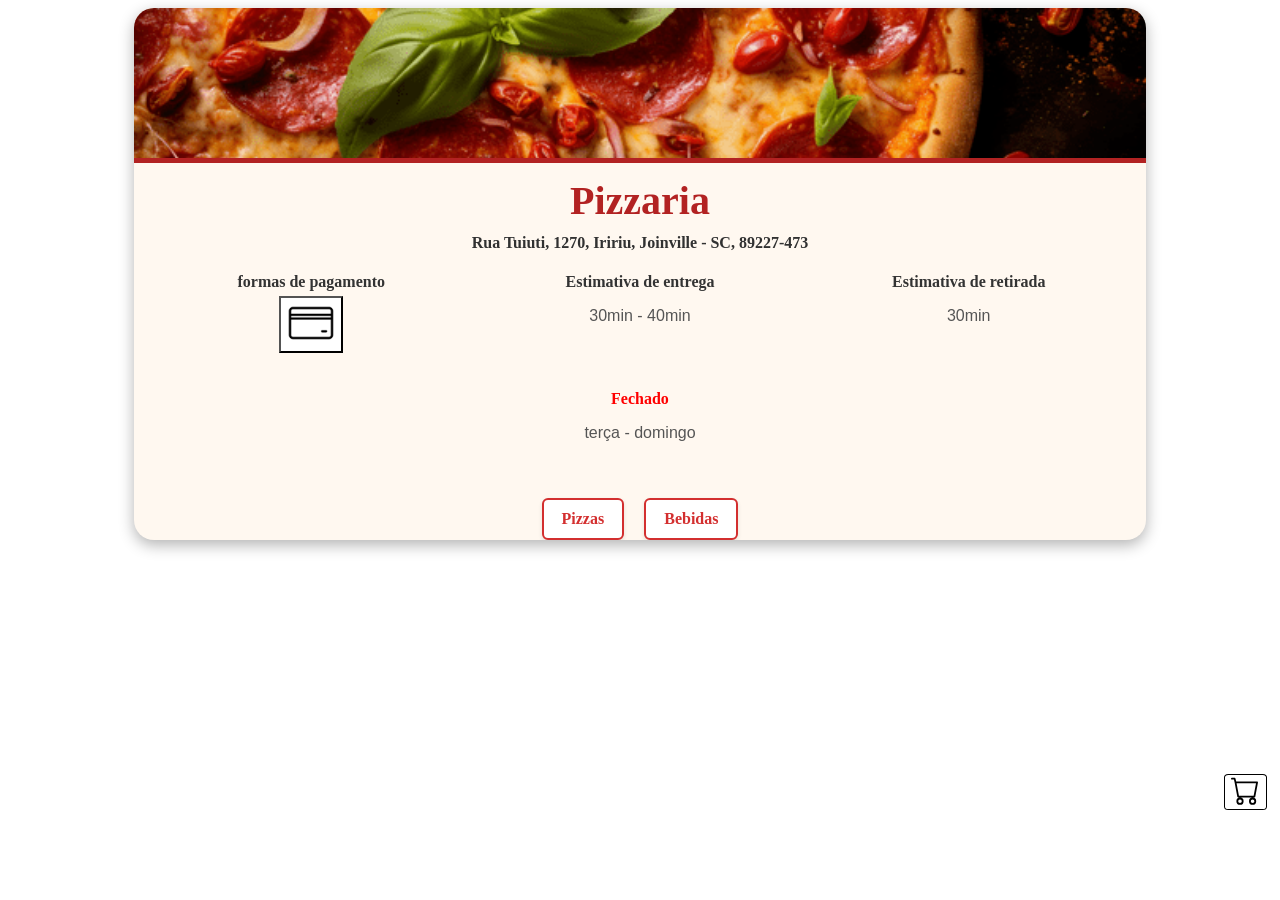
==== commit 1760d812: "nome generico" ====
--- a/index.html
+++ b/index.html
@@ -4,7 +4,7 @@
     <meta charset="UTF-8">
     <meta name="viewport" content="width=device-width, initial-scale=1.0">
     <link rel="stylesheet" href="style.css">
-    <title>PAPADELLI</title>
+    <title>PIZZARIA</title>
 </head>
 <body>
 
--- a/style.css
+++ b/style.css
@@ -1,4 +1,9 @@
 /* Fonte para títulos */
+li {
+  list-style: none;
+  margin: 0;
+}
+
 h1 {
   text-align: center;
   font-family: 'Playfair Display', serif;
@@ -7,6 +12,11 @@
   color: #b22222;
   /* vermelho pizza */
   margin: 10px 0;
+}
+
+svg,
+button {
+  cursor: pointer;
 }
 
 /* Imagem destaque */
@@ -34,6 +44,18 @@
   /* tom suave */
 }
 
+#comprarMais {
+  background-color: white;
+  border: 1px solid black;
+  border-radius: 30px;
+  font-size: large;
+}
+
+#comprarMais:hover {
+  transform: scale(1.03);
+  box-shadow: 1px 2px 3px black;
+}
+
 header button {
   background-color: white;
 }
@@ -44,6 +66,20 @@
   margin-bottom: 1%;
   margin-top: -1%;
 }
+
+#divCarrinhoHeader {
+  position: fixed;
+  right: 1%;
+  bottom: 10%;
+  background-color: white;
+  z-index: 1000;
+}
+
+#divCarrinhoHeader button {
+  border: 1px solid black;
+  border-radius: 10%;
+}
+
 
 /* Grid de informações */
 #header {
@@ -123,15 +159,13 @@
 
 #previa button {
   margin: 3%;
-  background-color: #b22222;
-  border: 3px solid black;
-  border-radius: 3px;
+  border: 0px solid;
+  background-color: transparent;
 }
 
 #previa button:hover {
-  background-color: rgb(209, 209, 209);
-  color: white;
   cursor: pointer;
+  border: 1px solid black;
 }
 
 #dupla-esquerda {
@@ -144,16 +178,19 @@
 }
 
 .preco {
+  font-size: larger;
+  font-weight: bold;
   color: red;
 }
 
-#pizzas {
-  width: 90%;
-  text-align: center;
-}
-
-
-#pizzas li {
+.pizzas {
+  text-align: center;
+  padding: 0;
+  padding-top: 5%;
+}
+
+
+.pizzas li {
   list-style: none;
   text-align: left;
   padding-left: 3%;
@@ -163,14 +200,11 @@
   border-left: 3px solid red;
 }
 
-#pizzas li:hover {
+.pizzas li:hover {
   box-shadow: 4px 4px 3px gray;
   transform: scale(1.01);
 }
 
-#bebidas {
-  display: none;
-}
 
 #sabores {
   display: none;
@@ -180,6 +214,7 @@
   width: 0.3in;
   height: 0.3in;
   color: #000;
+  cursor: pointer;
 }
 
 .barra_superior {
@@ -209,23 +244,27 @@
   border: 0px solid;
 }
 
+.carrinho {
+  padding-top: 0.3in;
+  padding-bottom: 1in;
+}
+
 
 
 .inferior {
   position: fixed;
-
   box-shadow: -1px -1px 3px;
-  width: 90%;
+  width: 98%;
   transform: translateX(-50%);
   left: 50%;
   bottom: 1%;
   padding: 1%;
-
   background-color: rgb(255, 255, 255);
 }
 
 .inferior p {
   text-align: center;
+
 }
 
 .inferior button {
@@ -242,10 +281,7 @@
   box-shadow: 3px 3px 3px black;
 }
 
-.preco {
-  font-size: larger;
-  font-weight: bold;
-}
+
 
 .total {
   display: inline;
@@ -270,6 +306,7 @@
   gap: 1px;
   flex-wrap: wrap;
   flex-direction: row;
+  padding: 0;
 }
 
 .lista li {
@@ -285,6 +322,8 @@
 #sabores_pizza {
   padding-top: 5%;
   padding-bottom: 10%;
+  padding-left: 0;
+  padding-right: 0;
 }
 
 #sabores_pizza li {
@@ -306,6 +345,7 @@
 .dp {
   width: 2in;
   margin-left: auto;
+  text-align: right;
 
 }
 
@@ -335,6 +375,7 @@
   gap: 1%;
   padding-top: 5%;
   padding-bottom: 25%;
+  padding-left: 0;
 }
 
 
@@ -356,7 +397,7 @@
   transform: scale(1.01);
 }
 
-/*carrinho tem 2 tipos de lista, pizzas e bebidas, .carrinho serve pras duas listas*/
+/*TODO carrinho tem 2 tipos de lista, pizzas e bebidas, .carrinho serve pras duas listas*/
 
 .carrinho {
   list-style: none;
@@ -364,9 +405,10 @@
   gap: 1%;
   flex-wrap: wrap;
   flex-direction: column;
-}
-
-.carrinho button{
+  padding-left: 0;
+}
+
+.carrinho button {
   font-size: 0.3in;
   background-color: transparent;
   border: 0px solid transparent;
@@ -381,34 +423,399 @@
   border-radius: 5px;
   padding: 1%;
   display: flex;
-}
-
-
-#pizza_carrinho .borda{
+  margin-bottom: 1%;
+}
+
+#pizza_carrinho {
+  padding: 0%;
+  padding-top: 5%;
+}
+
+
+#pizza_carrinho .borda {
   padding-top: 1%;
   padding-bottom: 1%;
 
 }
 
-#lixo{
+
+#lixo {
   width: 0.3in;
   height: 0.3in;
   color: red;
 }
 
-.dp_carrinho{
+.dp_carrinho {
   margin-left: auto;
   display: grid;
-  grid-template-columns: 1fr 1fr;
-}
-
-
-
-
+  grid-template-columns: 1fr;
+}
+
+/*--------------------------------------------------------*/
+
+.carrinho-vazio {
+  margin: 20px auto;
+  padding: 15px;
+  text-align: center;
+  font-size: 1.1rem;
+  font-weight: bold;
+  color: #555;
+  background: #f0f0f0;
+  border: 2px dashed #ccc;
+  border-radius: 8px;
+  max-width: 400px;
+  animation: fadeIn 0.3s ease;
+}
+
+.carrinho-vazio::before {
+  content: "🛒 ";
+  font-size: 1.4rem;
+}
+
+@keyframes fadeIn {
+  from {
+    opacity: 0;
+    transform: scale(0.95);
+  }
+
+  to {
+    opacity: 1;
+    transform: scale(1);
+  }
+}
+
+
+/*--------------------------------------------------------*/
+#formulario form {
+  display: grid;
+  grid-template-columns: 1fr;
+  width: 100%;
+}
+
+.lacuna input,
+select {
+  width: 100%;
+}
+
+/*----------------------------------------------------------*/
+
+#retirada {
+
+  display: flex;
+  justify-content: center;
+  gap: 20px;
+  margin: 30px auto;
+  max-width: 800px;
+}
+
+.card-retirada {
+  flex: 1;
+  background: #f9f9f9;
+  border: 1px solid #ddd;
+  border-radius: 8px;
+  padding: 20px;
+  text-align: center;
+  box-shadow: 0 2px 6px rgba(0, 0, 0, 0.1);
+  transition: transform 0.2s ease, box-shadow 0.2s ease;
+  cursor: pointer;
+}
+
+.card-retirada:hover {
+  transform: translateY(-4px);
+  box-shadow: 0 4px 12px rgba(0, 0, 0, 0.15);
+}
+
+.card-retirada h3 {
+  margin-bottom: 10px;
+  font-size: 1.2rem;
+  color: #333;
+}
+
+.card-retirada p {
+  margin-bottom: 15px;
+  color: #555;
+}
+
+/*-------------------------------------------*/
+
+#lista-pagamentos {
+  list-style: none;
+  display: grid;
+  gap: 3%;
+  padding: 0;
+  padding-top: 5%;
+}
+
+#lista-pagamentos li {
+  display: flex;
+  flex-wrap: wrap;
+  gap: 1%;
+  border-radius: 3px;
+  box-shadow: 1px 1px 3px black;
+  padding-left: 1%;
+}
+
+#lista-pagamentos li:hover {
+  transform: scale(1.01);
+}
+
+#lista-pagamentos img {
+  width: 0.5in;
+  height: 0.5in;
+}
+
+#lista-pagamentos svg {
+  width: 0.5in;
+  height: 0.5in;
+}
+
+#nome-usuario {
+  padding-top: 5%;
+  text-align: center;
+}
+
+#nome-usuario input {
+  width: 40%;
+  font-size: large;
+}
+
+#nome-usuario label {
+  font-size: large;
+}
+
+/*-------------------------------------*/
+
+
+#formulario-endereco {
+  max-width: 500px;
+  margin: 30px auto;
+  padding: 20px;
+  background: #f9f9f9;
+  border-radius: 8px;
+  box-shadow: 0 2px 6px rgba(0, 0, 0, 0.1);
+  padding-top: 5%;
+}
+
+#formulario-endereco form {
+  display: flex;
+  flex-direction: column;
+  gap: 15px;
+}
+
+.lacuna {
+  display: flex;
+  flex-direction: column;
+}
+
+.lacuna label {
+  margin-bottom: 6px;
+  font-weight: bold;
+  color: #555;
+}
+
+.lacuna input,
+.lacuna select {
+  padding: 10px;
+  border: 1px solid #ccc;
+  border-radius: 6px;
+  transition: border-color 0.2s ease;
+}
+
+.lacuna input:focus,
+.lacuna select:focus {
+  border-color: #007bff;
+  outline: none;
+}
+
+#formulario-endereco button {
+  margin-top: 10px;
+  padding: 12px;
+  background: #007bff;
+  color: white;
+  border: none;
+  border-radius: 6px;
+  font-size: 1rem;
+  cursor: pointer;
+  transition: background 0.2s ease;
+}
+
+#formulario-endereco button:hover {
+  background: #0056b3;
+}
+
+/*-----------------------------------------------------------*/
+
+
+.confirmacao {
+  display: flex;
+  flex-direction: column;
+  align-items: center;
+  gap: 12px;
+  padding: 20px;
+  margin-top: 15px;
+  background: white;
+  /* amarelo suave de alerta */
+  border-radius: 8px;
+  box-shadow: 0 2px 6px rgba(0, 0, 0, 0.1);
+  animation: fadeIn 0.3s ease;
+  position: fixed;
+  left: 50%;
+  transform: translate(-50%);
+}
+
+.confirmacao p {
+  font-size: 1rem;
+  font-weight: bold;
+  color: #856404;
+  text-align: center;
+}
+
+.confirmacao button {
+  padding: 8px 16px;
+  border: none;
+  border-radius: 6px;
+  cursor: pointer;
+  font-size: 0.95rem;
+  transition: background 0.2s ease;
+}
+
+.confirmacao button:first-of-type {
+  background: #dc3545;
+  /* vermelho para cancelar */
+  color: white;
+}
+
+.confirmacao button:first-of-type:hover {
+  background: #b52a37;
+}
+
+.confirmação button:last-of-type {
+  background: #28a745;
+  /* verde para confirmar */
+  color: white;
+}
+
+.confirmacao button:last-of-type:hover {
+  background: #1e7e34;
+}
+
+@keyframes fadeIn {
+  from {
+    opacity: 0;
+    transform: translateY(-5px);
+  }
+
+  to {
+    opacity: 1;
+    transform: translateY(0);
+  }
+}
+
+/*-----------------------------------------------------------------------*/
+
+
+#cardapio {
+  display: flex;
+  justify-content: center;
+  gap: 20px;
+  list-style: none;
+  margin: 20px 0 0 0;
+  padding: 0;
+}
+
+#cardapio li {
+  background: #fff;
+  border: 2px solid #d32f2f;
+  /* vermelho pizza */
+  border-radius: 6px;
+  padding: 10px 18px;
+  font-size: 1rem;
+  font-weight: bold;
+  color: #d32f2f;
+  cursor: pointer;
+  transition: all 0.25s ease;
+  box-shadow: 0 2px 4px rgba(0, 0, 0, 0.1);
+}
+
+#cardapio li:hover {
+  background: #d32f2f;
+  color: #fff;
+  transform: translateY(-2px);
+  box-shadow: 0 4px 8px rgba(0, 0, 0, 0.2);
+}
+
+#cardapio li.active {
+  background: #d32f2f;
+  color: #fff;
+  border-color: #b71c1c;
+}
+
+
+/*-------------------------------------------------*/
+#section-bebidas {
+  padding-top: 5%;
+}
+
+.container1 figure {
+  width: 1in;
+  height: 1in;
+  padding: 0%;
+  margin: 0%;
+}
+
+.container1 img {
+  width: 100%;
+  height: 100%;
+
+}
+
+.bebida {
+  display: grid;
+  grid-template-columns: 3fr 1fr;
+  padding-right: 10%;
+}
+
+ .container1 {
+  display: grid;
+  grid-template-columns: auto 1fr;
+  /* imagem ocupa espaço fixo, info ocupa o restante */
+  align-items: center;
+  /* centraliza verticalmente */
+  gap: 8px;
+  /* controla a distância entre imagem e info */
+}
+
+
+/*.bebida */
+
+
+.container2 {
+  vertical-align: middle;
+  display: grid;
+  grid-template-columns: 1fr 1fr 1fr;
+  width: 0.5in;
+  height: 0.5in;
+  margin-left: auto;
+  gap: 20%;
+}
+
+.container2>* {
+  background-color: transparent;
+  border: 0px solid;
+  text-align: center;
+  font-size: xx-large;
+
+}
+
+#ul-bebidas {
+  padding: 0%;
+  padding-bottom: 10%;
+}
 
 
 /* Layout para telas menores (celular) */
 @media (max-width: 10in) {
+  /*TODO a lista do carrinho precisa de um padding bottom grande pra barra inferior não cobrir os pedidos*/
 
 
   h1 {
@@ -430,14 +837,56 @@
   }
 
   #sabores_pizza {
-    padding-bottom: 30%;
+    padding-top: 20%;
+    padding-bottom: 40%;
+  }
+
+  .pizzas{
+    padding-top: 15%;
   }
 
 
   #lista_bordas {
-
-    padding-top: 15%;
-    padding-bottom: 40%;
+    padding-top: 18%;
+    padding-bottom: 45%;
+  }
+
+  #formulario {
+    width: 100%;
+
+    max-width: none;
+  }
+
+  #retirada {
+    flex-direction: column;
+    /* organiza verticalmente */
+    align-items: stretch;
+  }
+
+  .card-retirada {
+    width: 90%;
+  }
+
+  #lista-pagamentos {
+    padding-top: 10%;
+  }
+
+  #nome-usuario {
+    padding-top: 1%;
+  }
+
+  #formulario-endereco {
+    padding-top: 10%;
+  }
+
+
+  #ul-bebidas {
+    padding-top: 10%;
+    padding-bottom: 25%;
+  }
+
+  #sect_metodo{
+    padding-top: 20%;
   }
 
 }
